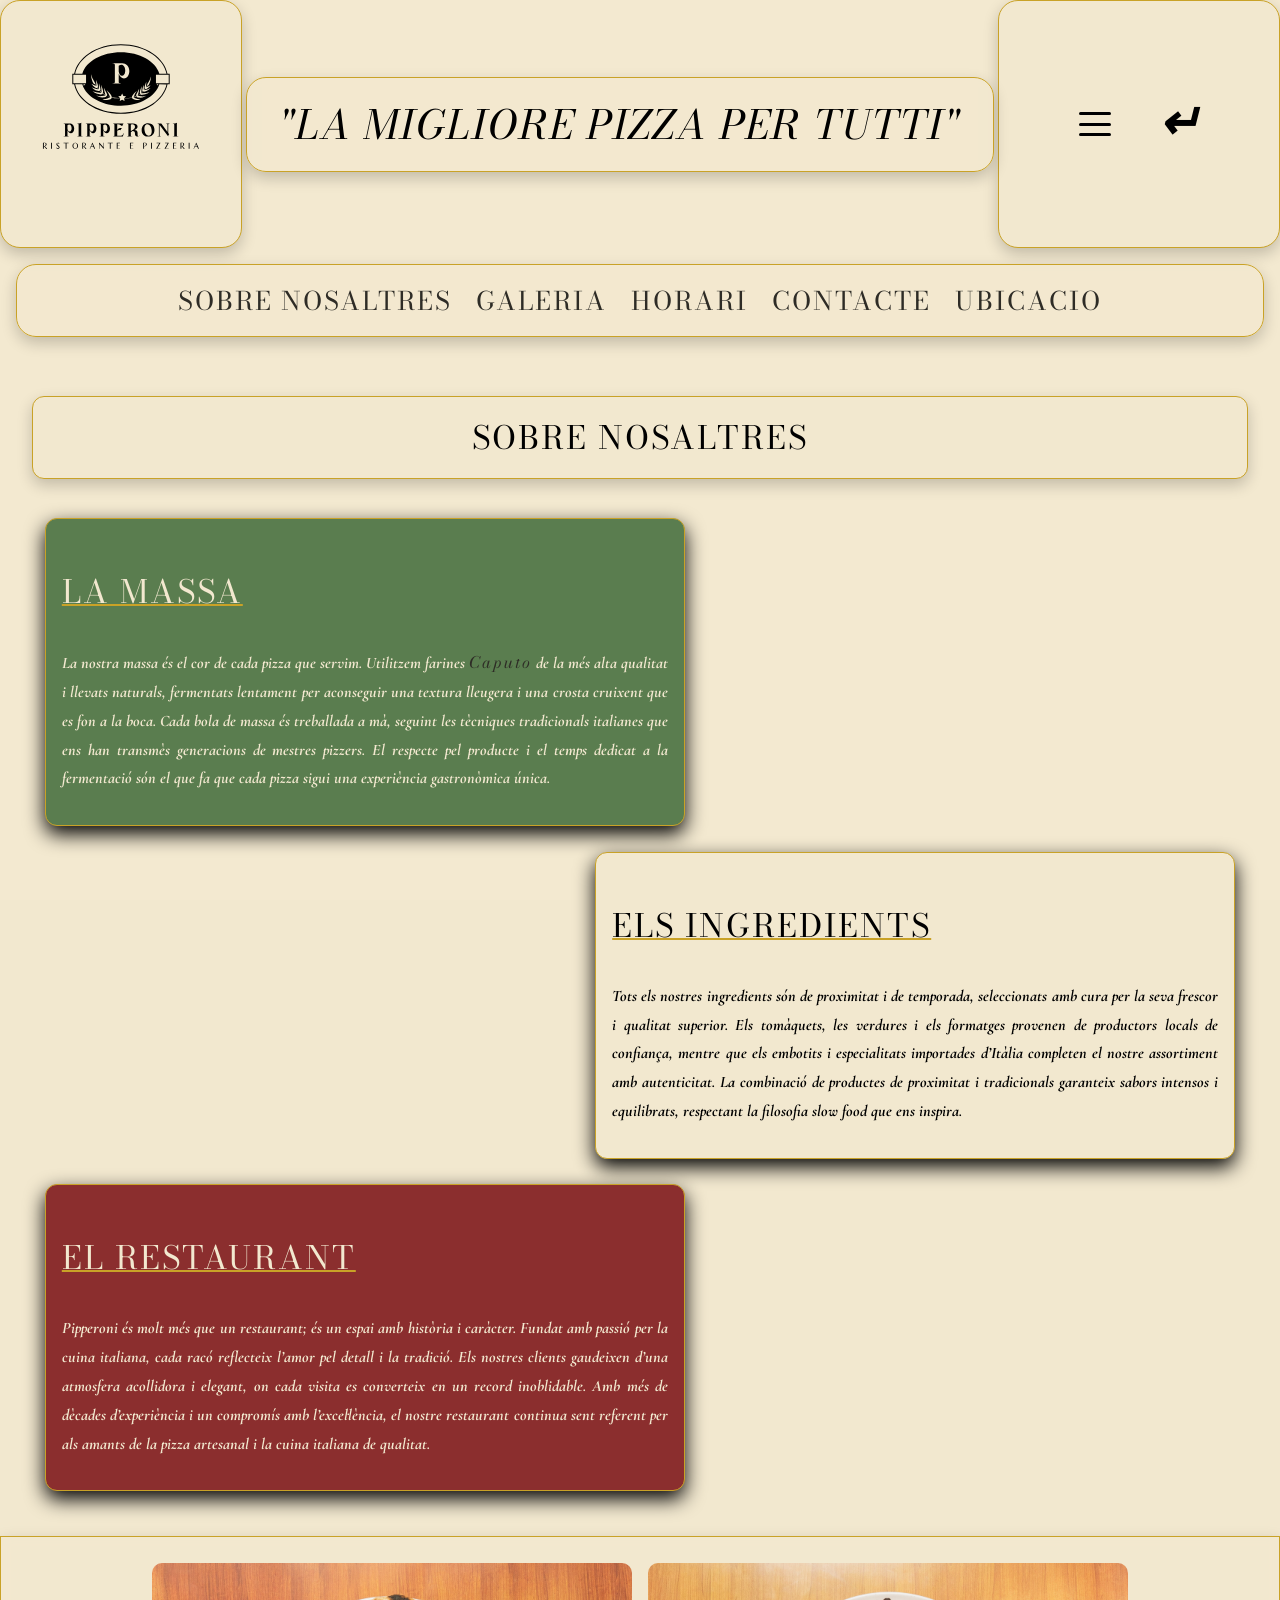
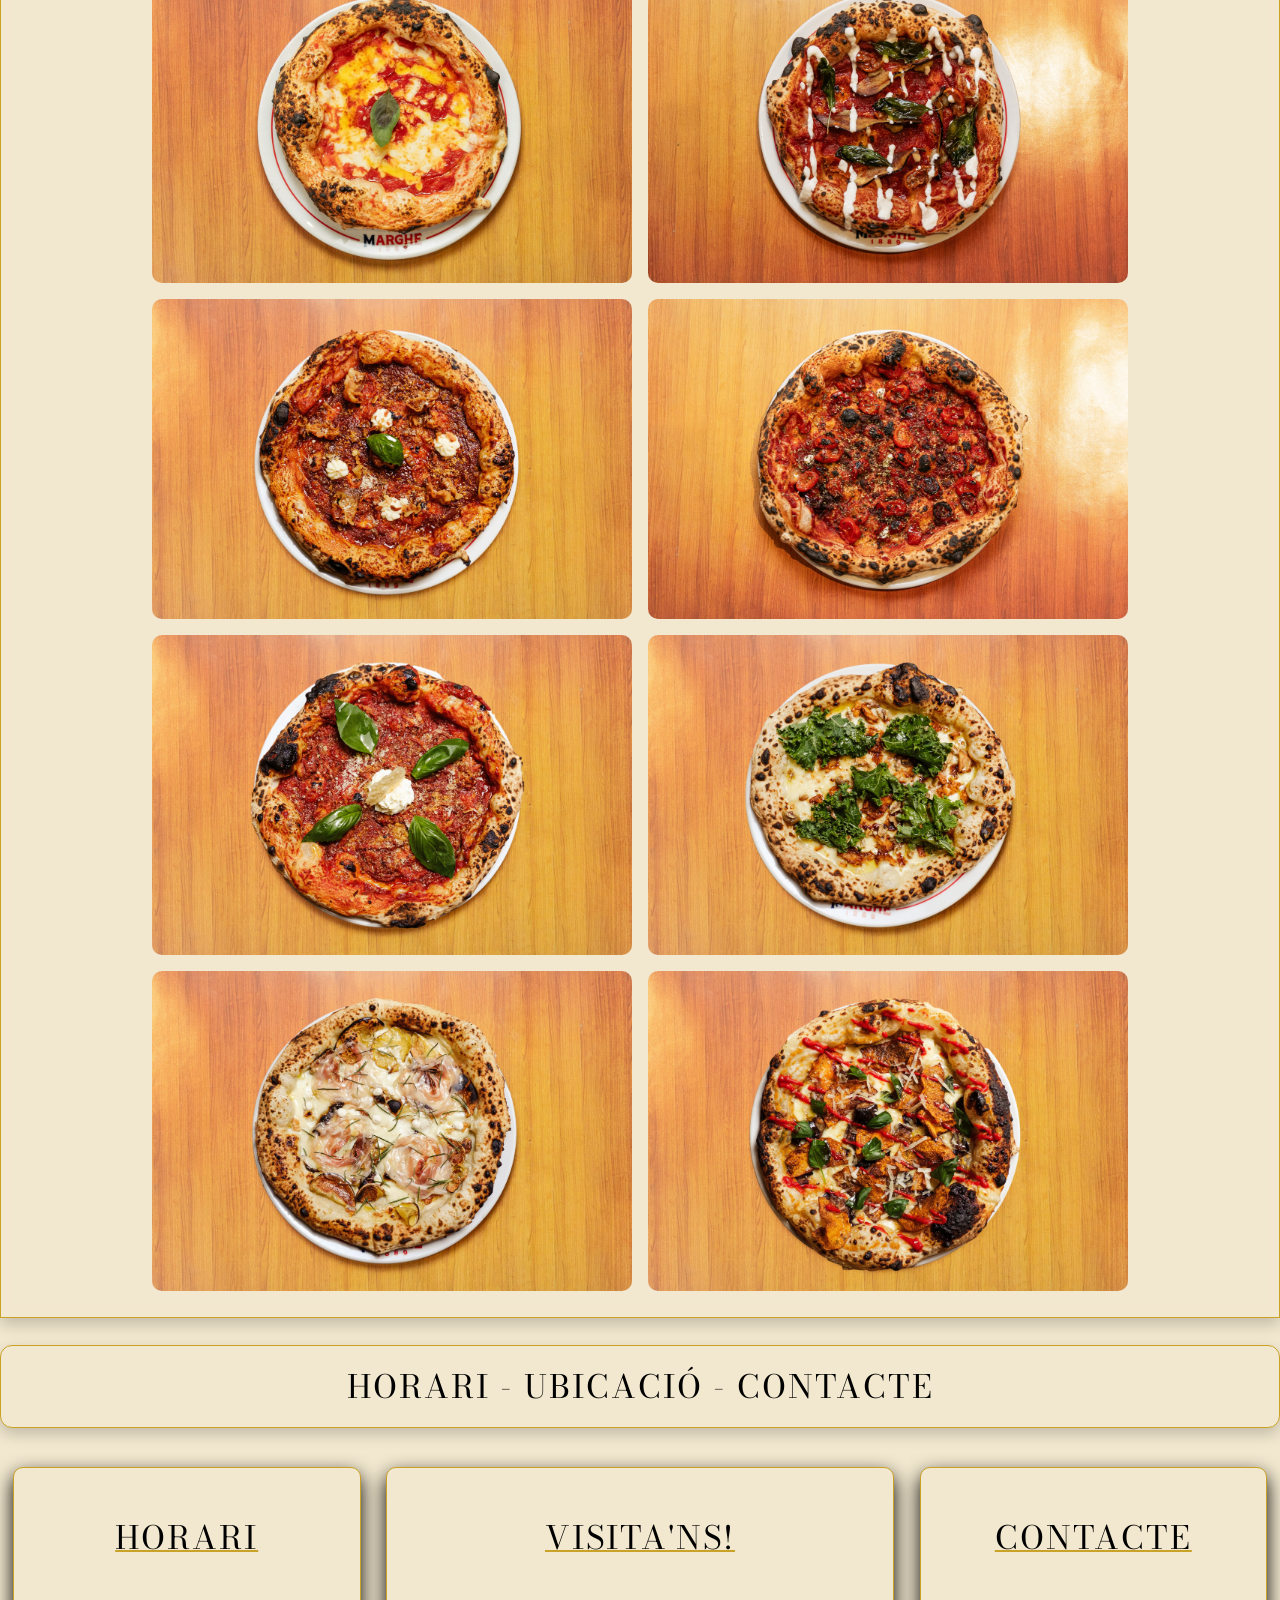
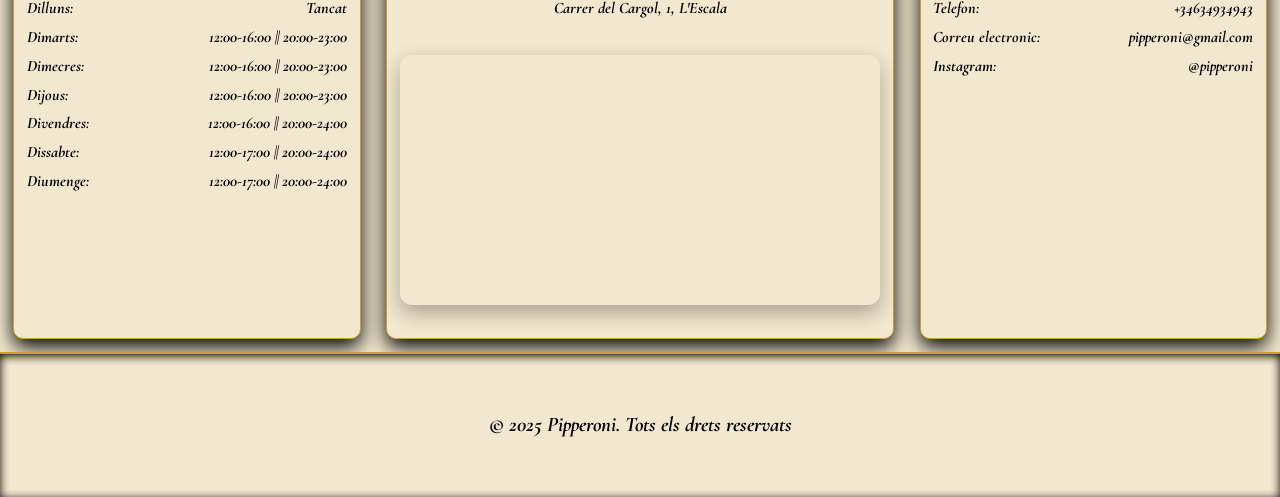
==== Pagines/Inici.html @ 7f3639b8 "Prueba 1" ====
<!DOCTYPE html>
<html lang="ca">
  <head>
    <meta name="viewport" content="width=device-width, initial-scale=1.0" />
    <meta charset="UTF-8" />
    <title>Pipperoni - Ristorante e Pizzeria</title>
    <link rel="stylesheet" href="/Estils/estil.css" />
    <link rel="icon" href="/Recursos/Imatges/Pipperoni_logo.svg" />
    <link rel="preconnect" href="https://fonts.googleapis.com" />
    <link rel="preconnect" href="https://fonts.gstatic.com" crossorigin />
    <link
      href="https://fonts.googleapis.com/css2?family=Bodoni+Moda:ital,opsz,wght@0,6..96,400..900;1,6..96,400..900&family=Cormorant+Garamond:ital,wght@0,300..700;1,300..700&display=swap"
      rel="stylesheet"
    />
  </head>
  <body>
    <div class="navOverlay">
      <div class="navLinks">
        <span class="botoX">&#x2715</span>
        <a href="/Pagines/Inici.html">
          <strong>INICI</strong>
        </a>
        <a href="/Pagines/Carta.html"> LA CARTA </a>
        <a href="/Pagines/Reserves.html"> RESERVAR </a>
      </div>
    </div>
    <div class="video-background">
      <video autoplay loop muted playsinline>
        <source src="/Recursos/Videos/pizzaVideo.webm" />
      </video>
    </div>
    <header class="headerInici">
      <a class="linkLogo" href="/Pagines/Inici.html">
        <img
          class="logo"
          src="/Recursos/Imatges/Pipperoni_logo.svg"
          alt="Logo"
        />
      </a>
      <h1 class="titolInici">"LA MIGLIORE PIZZA PER TUTTI"</h1>
      <nav class="navegador">
        <!--Al final he decidit fer un inline SVG per fer el hamburger menu ja que l'anterior em presentava problemes.-->
        <div class="navHamburger">
          <span></span>
          <span></span>
          <span></span>
        </div>
        <span class="botoTornar">&#x21B5</span>
      </nav>
    </header>
    <main class="mainInici">
      <nav class="index">
        <a href="#sobreNosaltres">SOBRE NOSALTRES</a>
        <a href="#galeria">GALERIA</a>
        <a href="#horari">HORARI</a>
        <a href="#contacte">CONTACTE</a>
        <a href="#ubicacio">UBICACIO</a>
      </nav>
      <article id="sobreNosaltres" class="sobreNosaltres">
        <h2>SOBRE NOSALTRES</h2>
        <section class="laMassa">
          <h3>LA MASSA</h3>
          <p>
            La nostra massa és el cor de cada pizza que servim. Utilitzem
            farines
            <a href="https://www.mulinocaputo.it/es/" target="_blank">Caputo</a>
            de la més alta qualitat i llevats naturals, fermentats lentament per
            aconseguir una textura lleugera i una crosta cruixent que es fon a
            la boca. Cada bola de massa és treballada a mà, seguint les
            tècniques tradicionals italianes que ens han transmès generacions de
            mestres pizzers. El respecte pel producte i el temps dedicat a la
            fermentació són el que fa que cada pizza sigui una experiència
            gastronòmica única.
          </p>
        </section>
        <section class="elsIngredients">
          <h3>ELS INGREDIENTS</h3>
          <p>
            Tots els nostres ingredients són de proximitat i de temporada,
            seleccionats amb cura per la seva frescor i qualitat superior. Els
            tomàquets, les verdures i els formatges provenen de productors
            locals de confiança, mentre que els embotits i especialitats
            importades d’Itàlia completen el nostre assortiment amb
            autenticitat. La combinació de productes de proximitat i
            tradicionals garanteix sabors intensos i equilibrats, respectant la
            filosofia slow food que ens inspira.
          </p>
        </section>
        <section class="elRestaurant">
          <h3>EL RESTAURANT</h3>
          <p>
            Pipperoni és molt més que un restaurant; és un espai amb història i
            caràcter. Fundat amb passió per la cuina italiana, cada racó
            reflecteix l’amor pel detall i la tradició. Els nostres clients
            gaudeixen d’una atmosfera acollidora i elegant, on cada visita es
            converteix en un record inoblidable. Amb més de dècades
            d’experiència i un compromís amb l’excel·lència, el nostre
            restaurant continua sent referent per als amants de la pizza
            artesanal i la cuina italiana de qualitat.
          </p>
        </section>
      </article>
      <div id="galeria" class="galeria">
        <!--Aquestes imatges seran clicables i es veura la imatge "pizzaXbig" centrada a la pantalla-->
        <img src="/Recursos/Imatges/pizza1.avif" alt="margherita" />
        <img src="/Recursos/Imatges/pizza2.avif" alt="cappriciosa" />
        <img src="/Recursos/Imatges/pizza3.avif" alt="prosciuttoEFunghi" />
        <img src="/Recursos/Imatges/pizza4.avif" alt="diavola" />
        <img src="/Recursos/Imatges/pizza5.avif" alt="napoli" />
        <img src="/Recursos/Imatges/pizza6.avif" alt="budfalina" />
        <img src="/Recursos/Imatges/pizza7.avif" alt="iberica" />
        <img src="/Recursos/Imatges/pizza8.avif" alt="vegetariana" />
      </div>
      <article>
        <h2 id="titolArticle2">HORARI - UBICACIÓ - CONTACTE</h2>
        <div class="horariContacteUbicacio">
          <section id="horari" class="horari">
            <h3>HORARI</h3>
            <ul>
              <li>
                <span>Dilluns:</span>
                <span>Tancat</span>
              </li>
              <li>
                <span>Dimarts:</span>
                <span>12:00-16:00 || 20:00-23:00</span>
              </li>
              <li>
                <span>Dimecres:</span>
                <span>12:00-16:00 || 20:00-23:00</span>
              </li>
              <li>
                <span>Dijous:</span>
                <span>12:00-16:00 || 20:00-23:00</span>
              </li>
              <li>
                <span>Divendres:</span>
                <span>12:00-16:00 || 20:00-24:00</span>
              </li>
              <li>
                <span>Dissabte:</span>
                <span>12:00-17:00 || 20:00-24:00</span>
              </li>
              <li>
                <span>Diumenge:</span>
                <span>12:00-17:00 || 20:00-24:00</span>
              </li>
            </ul>
          </section>
          <section class="ubicacio" id="ubicacio">
            <h3>VISITA'NS!</h3>
            <p>Carrer del Cargol, 1, L'Escala</p>
            <iframe
              src="https://www.google.com/maps/embed?pb=!1m18!1m12!1m3!1d311.03847418368076!2d3.133021410033789!3d42.126456961812664!2m3!1f0!2f0!3f0!3m2!1i1024!2i768!4f13.1!3m3!1m2!1s0x12ba5f59009b906b%3A0x8475aa06ccdff171!2sCasa%20del%20Gavi%C3%A0!5e0!3m2!1ses!2ses!4v1762812886755!5m2!1ses!2ses"
            ></iframe>
          </section>
          <section id="contacte" class="contacte">
            <h3>CONTACTE</h3>
            <ul>
              <li>
                <span>Telefon:</span>
                <span>+34634934943</span>
              </li>
              <li>
                <span>Correu electronic:</span>
                <span>pipperoni@gmail.com</span>
              </li>
              <li>
                <span>Instagram:</span>
                <span>@pipperoni</span>
              </li>
            </ul>
          </section>
        </div>
      </article>
    </main>
    <footer class="footerInici">
      <p>© 2025 Pipperoni. Tots els drets reservats</p>
    </footer>
    <div id="lightbox" class="lightbox"></div>
    <script src="/Scripts/script.js"></script>
  </body>
</html>
---- Estils/estil.css ----
/*PAGINA PRINCIPAL*/
@media (max-width: 768px) {
  header {
    flex-direction: column;
    justify-content: center;
    align-items: center;
    gap: 0.3rem;
    text-align: center;
  }
}
body {
  background-color: #f2e8cf;
  margin: 0;
  font-size: 16px;
  overflow-x: hidden;
  display: flex;
  flex-direction: column;
  min-height: 100vh;
}
main {
  flex: 1;
}
h1,
h2,
h3,
a {
  font-family: "Bodoni Moda", serif;
  font-optical-sizing: none;
  font-weight: 400;
  letter-spacing: 2px;
}
h2,
h3 {
  font-size: 2rem;
}
.sobreNosaltres h3,
.horariContacteUbicacio h3,
.titolCarta,
.titolReserves,
#laCartaTitol {
  text-decoration: underline;
  text-decoration-color: #c9a227;
  text-decoration-thickness: 2px;
}
p,
span {
  font-family: "Cormorant Garamond", serif;
  font-optical-sizing: none;
  font-weight: 700;
  font-style: italic;
  line-height: 1.8;
}
a {
  text-decoration: none;
  color: #2e2c26;
}
nav a {
  font-size: 1.6rem;
}
.video-background {
  position: fixed;
  top: 0;
  left: 0;
  width: 100%;
  height: 100%;
  overflow: hidden;
  z-index: -1;
}
.video-background::after {
  content: "";
  position: absolute;
  top: 0;
  left: 0;
  width: 100%;
  height: 100%;
  background: rgba(242, 232, 207, 0.4);
}
.video-background video {
  position: absolute;
  top: 50%;
  left: 50%;
  width: 100%;
  height: 100%;
  object-fit: cover;
  transform: translate(-50%, -50%);
}
header {
  display: flex;
  justify-content: space-between;
  flex-wrap: wrap;
}
.linkLogo {
  background-color: #f2e8cf;
  border-radius: 20px;
  border: 1px solid #c9a227;
  box-shadow: 0 6px 15px rgba(0, 0, 0, 0.2);
  backdrop-filter: blur(6px);
}
header img {
  width: 15rem;
}
.index,
.titolInici {
  gap: 1.5rem;
  background: rgba(242, 232, 207, 0.85);
  border-radius: 20px;
  border: 1px solid #c9a227;
  box-shadow: 0 6px 15px rgba(0, 0, 0, 0.2);
  padding: 1rem 2rem;
  backdrop-filter: blur(6px);
  margin: 0rem;
}
.navegador {
  display: flex;
  justify-content: space-between;
  align-items: center;
  padding: 5rem;
  background-color: #f2e8cf;
  border-radius: 20px;
  border: 1px solid #c9a227;
  box-shadow: 0 6px 15px rgba(0, 0, 0, 0.2);
}
.navegador2{
  display: flex;
  justify-content: space-between;
  align-items: center;
  padding: 5rem;
}
.navHamburger {
  cursor: pointer;
  width: 32px;
  height: 32px;
  display: flex;
  flex-direction: column;
  justify-content: space-around;
}
.navHamburger span {
  display: block;
  height: 3px;
  width: 100%;
  background: black;
  border-radius: 2px;
  transition: all 0.3s ease;
}
.navOverlay {
  position: fixed;
  top: 0;
  left: 0;
  width: 100vw;
  height: 100vh;
  background: rgba(0,0,0,0.9); 
  display: none;
  justify-content: center;
  align-items: center;
  z-index: 100;
  transition: opacity 0.3s ease;
  backdrop-filter: blur(6px);
}
.navOverlay.actiu {
  display: flex;
  opacity: 1;
}
.navOverlay .navLinks {
  display: flex;
  flex-direction: column;
  text-align: center;
  border: 2px, solid, white;
  border-radius: 5px;
  margin-top: 15rem;
}
.navOverlay .navLinks a {
  font-size: 2rem;
  color: white;
  text-decoration: none;
  transition: color 0.2s;
  padding: 2rem;
}
.navOverlay .navLinks a:hover {
  color: #c9a227;
  transition: all 0.3s ease;
}
.botoX {
  color: white;
  font-size: 2rem;
  cursor: pointer;
}
.botoX:hover{
  color:#c9a227;
}
.botoTornar {
  font-size: 3rem;
  padding-left: 3rem;
  cursor: pointer;
  transition: all 0.3s ease;
}
.botoTornar:hover{
  color:#c9a227;
  transition: all 0.3s ease;
}
.titolInici {
  align-self: center;
  font-style: italic;
  font-size: 2.5rem;
}
.index {
  display: flex;
  justify-content: center;
  flex-wrap: wrap;
  margin: 1rem;
}

nav a:hover,
.sobreNosaltres a:hover {
  color: #8b2e2e;
  text-decoration: underline;
  text-decoration-color: #c9a227;
  text-decoration-thickness: 2px;
}
article h2 {
  display: flex;
  justify-content: center;
}
.mainInici h2 {
  background-color: #f2e8cf;
  border-radius: 12px;
  border: 1px solid #c9a227;
  box-shadow: 0 6px 15px rgba(0, 0, 0, 0.2);
  padding: 1rem 2rem;
  backdrop-filter: blur(6px);
}
.sobreNosaltres {
  margin: 2rem;
  display: flex;
  flex-direction: column;
  flex-wrap: wrap;
  max-width: 100%;
  box-sizing: border-box;
}
.sobreNosaltres p {
  text-align: justify;
}
.sobreNosaltres section {
  width: 100%;
  max-width: 40rem;
  padding: 1rem;
  margin: 1vw;
  box-sizing: border-box;
  border-radius: 12px;
  box-shadow: 0 8px 20px rgba(0, 0, 0, 1);
  border: 1px solid #c9a227;
}
.laMassa p,
.elRestaurant p,
.laMassa h3,
.elRestaurant h3 {
  color: #f2e8cf;
}
.laMassa {
  background-color: #5a7d4f;
}
.elsIngredients {
  background-color: #f2e8cf;
  align-self: flex-end;
}
.elRestaurant {
  background-color: #8b2e2e;
}
.galeria {
  display: flex;
  flex-wrap: wrap;
  justify-content: center;
  background-color: #f2e8cf;
  background: rgba(242, 232, 207, 0.85);
  backdrop-filter: blur(6px);
  border: 1px solid #c9a227;
  box-shadow: 0 6px 15px rgba(0, 0, 0, 0.2);
  padding-top: 2vh;
  padding-bottom: 2vh;
}
.galeria img {
  width: 30rem;
  border-radius: 10px;
  margin: 0.5rem;
}
.lightbox{
  position: fixed;
  top:0;
  left:0;
  width:100%;
  height:100%;
  background: rgba(0,0,0,0.7);
  display:none;
  justify-content:center;
  align-items:center;
  z-index:1000;
}
.lightbox img{
  max-width:90%;
  max-height:90%;
  border-radius:10px;
}
.fletxa{
  position:absolute;
  top:50%;
  font-size:6rem;
  color:#f2e8cf;
  cursor:pointer;
  user-select: none;
}
.esquerra{
  left:40px;
}
.dreta{
  right:40px;
}
.horariContacteUbicacio {
  width: 100%;
  max-width: 100%;
  box-sizing: border-box;
  display: flex;
  justify-content: space-evenly;
  flex-wrap: wrap;
}
#titolArticle2 {
  text-align: center;
}
.horari,
.contacte,
.ubicacio {
  width: 20rem;
  padding: 1vw;
  margin: 1vw;
  list-style: none;
  border: 1px solid #c9a227;
  border-radius: 10px;
  box-shadow: 0 8px 20px rgba(0, 0, 0, 1);
  background-color: #f2e8cf;
}
.ubicacio {
  width: 30rem;
}
.horari ul,
.contacte ul {
  display: flex;
  flex-direction: column;
  padding: 0%;
}
.horariContacteUbicacio h3,
.horariContacteUbicacio p {
  display: flex;
  justify-content: center;
}
.horari li,
.contacte li {
  display: flex;
  justify-content: space-between;
}
.footerInici {
  background-color: #f2e8cf;
  display: flex;
  justify-content: center;
  padding: 2rem;
  box-shadow: inset 0 2px 10px rgba(0, 0, 0, 1);
  border-top: 2px solid #c9a227;
  z-index: 1;
  font-size: 1.3rem;
}
iframe {
  width: 100%;
  height: 250px;
  border: none;
  margin: 1rem 0;
  border-radius: 12px;
  box-shadow: 0 8px 20px rgba(0, 0, 0, 0.3);
}

/*CARTA i RESERVES, Estil minimalista*/
.headerCarta,
.headerReserva {
  background-color: #fffdf6;
  border: 1px solid #c9a227;
  z-index: 150;
  position: relative;
}
.titolInici,
.titolCarta,
.titolReserves {
  align-self: center;

}
.separadorSeccions {
  height: 2px;
  background-color: #c9a227;
  border: none;
  width: 95vw;
}
.mainCarta {
  display: flex;
  flex-direction: column;
  align-items: center;
  margin-bottom: 5%;
}
.indexCarta {
  margin: 2vw;
}
.indexCarta a {
  display: flex;
  flex-direction: column;
  align-items: center;
  margin-bottom: 1rem;
  margin-top: 1rem;
}
#laCartaTitol {
  font-size: 2rem;
}
.laCarta h3 {
  display: flex;
  justify-content: center;
}
.laCarta ul {
  display: flex;
  justify-content: center;
  flex-wrap: wrap;
  list-style: none;
  padding: 0;
  gap: 1rem;
}
.laCarta li {
  display: flex;
  flex-direction: column;
  flex-wrap: wrap;
  width: 20rem;
  cursor: pointer;
}
.laCarta li,
.indexCarta {
  background-color: #f2e8cf;
  border: 1px solid #c9a227;
  border-radius: 15px;
  padding: 1.5rem;
  width: 20rem;
  box-shadow: 0 4px 10px rgba(0, 0, 0, 0.1);
}
.preuAfegit{
  background-color: #5a7d4f !important;
}
.selected{
  color: #c9a227;
}
.nomIPreu {
  display: flex;
  justify-content: space-between;
  border-bottom: 1px solid #c9a227;
  margin-bottom: 0.5rem;
}
.nomPlat {
  font-family: "Bodoni Moda", serif;
  font-size: 1.3rem;
  font-weight: 600;
}
.preuPlat {
  font-size: 1.3rem;
  color: #8b2e2e;
}
#piechart{
  display: none;
  border: 3px solid #c9a227;
  border-radius: 20px;
}
/* RESERVAR */

.botons {
  display: flex;
  flex-direction: column;
  align-items: center;
}
.titolBoto {
  font-family: "Bodoni Moda", serif;
  font-size: 2rem;
  letter-spacing: 2px;
  text-align: center;
  font-weight: 400;
  z-index: 2;
}
.botons a {
  display: flex;
  justify-content: center;
  width: 60%;
  padding: 1.5rem;
  margin: 1vw;
  margin-top: 10vh;
  border: 1px solid #c9a227;
  border-radius: 10px;
  box-shadow: 0 8px 20px rgba(0, 0, 0, 1);
  background-color: #f2e8cf;
  position: relative;
  z-index: 1;
  overflow: hidden;
  transition: transform 0.3s ease;
}
.botoReservar::after,
.botoReservarGrups::after {
  content: "";
  background: #8b2e2e;
  position: absolute;
  z-index: 1;
  left: -20%;
  right: -20%;
  top: 0;
  bottom: 0;
  transform: skewX(45deg) scale(0, 1);
  transition: all 0.3s ease;
}
.botoReservarGrups::after {
  background: #5a7d4f;
}
.botons a:hover::after {
  transform: skewX(45deg) scale(1, 1);
}

/* PAGINES FORMULARIS */
.mainReserves {
  display: flex;
  flex-direction: column;
  align-items: center;
  padding: 4vh;
  background-color: #f2e8cf;
}
.formulariGrups {
  width: 90%;
  max-width: 500px;
  display: flex;
  flex-direction: column;
  gap: 1.5rem;
  padding: 2rem 3rem;
  background-color: #fffdf6;
  border: 1px solid #c9a227;
  border-radius: 15px;
  box-shadow: 0 6px 18px rgba(0, 0, 0, 0.2);
  font-family: "Cormorant Garamond", serif;
  z-index: 0;
}
.formulariGrups h2 {
  text-align: center;
  margin-bottom: 0.5rem;
  letter-spacing: 2px;
}
.error {
  color: red;
  font-size: 0.9em;
  margin-top: 3px;
}
.camp {
  display: flex;
  flex-direction: column;
  gap: 0.5rem;
}
.camp label {
  font-weight: 700;
  font-size: 1.1rem;
  color: #2e2c26;
}
.camp input,
.camp select {
  padding: 0.8rem;
  border-radius: 8px;
  border: 1px solid #c9a227;
  background-color: #fdfbf5;
  font-size: 1rem;
  font-family: "Cormorant Garamond", serif;
}
.camp input:focus,
.camp select:focus {
  outline: none;
  border-color: #8b2e2e;
  box-shadow: 0 0 5px rgba(139, 46, 46, 0.3);
}
.botoEnviar {
  background-color: #8b2e2e;
  color: #f2e8cf;
  border: none;
  padding: 0.9rem 1.5rem;
  border-radius: 10px;
  font-family: "Bodoni Moda", serif;
  font-size: 1.1rem;
  cursor: pointer;
  transition: all 0.3s ease;
  align-self: center;
  width: 60%;
}
.botoEnviar:hover {
  background-color: #5a7d4f;
  transform: scale(1.05);
}
.fondoReserva,
.fondoCarta {
  position: fixed;
  top: 0;
  left: 0;
  width: 100%;
  height: 100%;
  overflow: hidden;
  z-index: 0;
}
.fondoCarta {
  z-index: -1;
}
.fondoReserva img,
.fondoCarta img {
  position: absolute;
  width: 100%;
  height: 100%;
  object-fit: cover;
}
.fondoReserva::after,
.fondoCarta::after {
  content: "";
  position: absolute;
  top: 0;
  left: 0;
  width: 100%;
  height: 100%;
  background: rgba(242, 232, 207, 0.4);
  backdrop-filter: blur(6px);
}
.planolRestaurant,
#escullTaula {
  z-index: 2;
  border: 2px solid #c9a227;
  border-radius: 15px;
  box-shadow: 0 8px 20px rgba(0, 0, 0, 0.3);
  background-color: #fffdf6;
}
#escullTaula {
  padding: 1rem;
  text-align: center;
}
.planolRestaurant {
  width: 100%;
  max-width: 600px;
  margin: 2rem auto;
}
.planolRestaurant object {
  width: 100%;
  height: auto;
  max-width: 1000px;
}
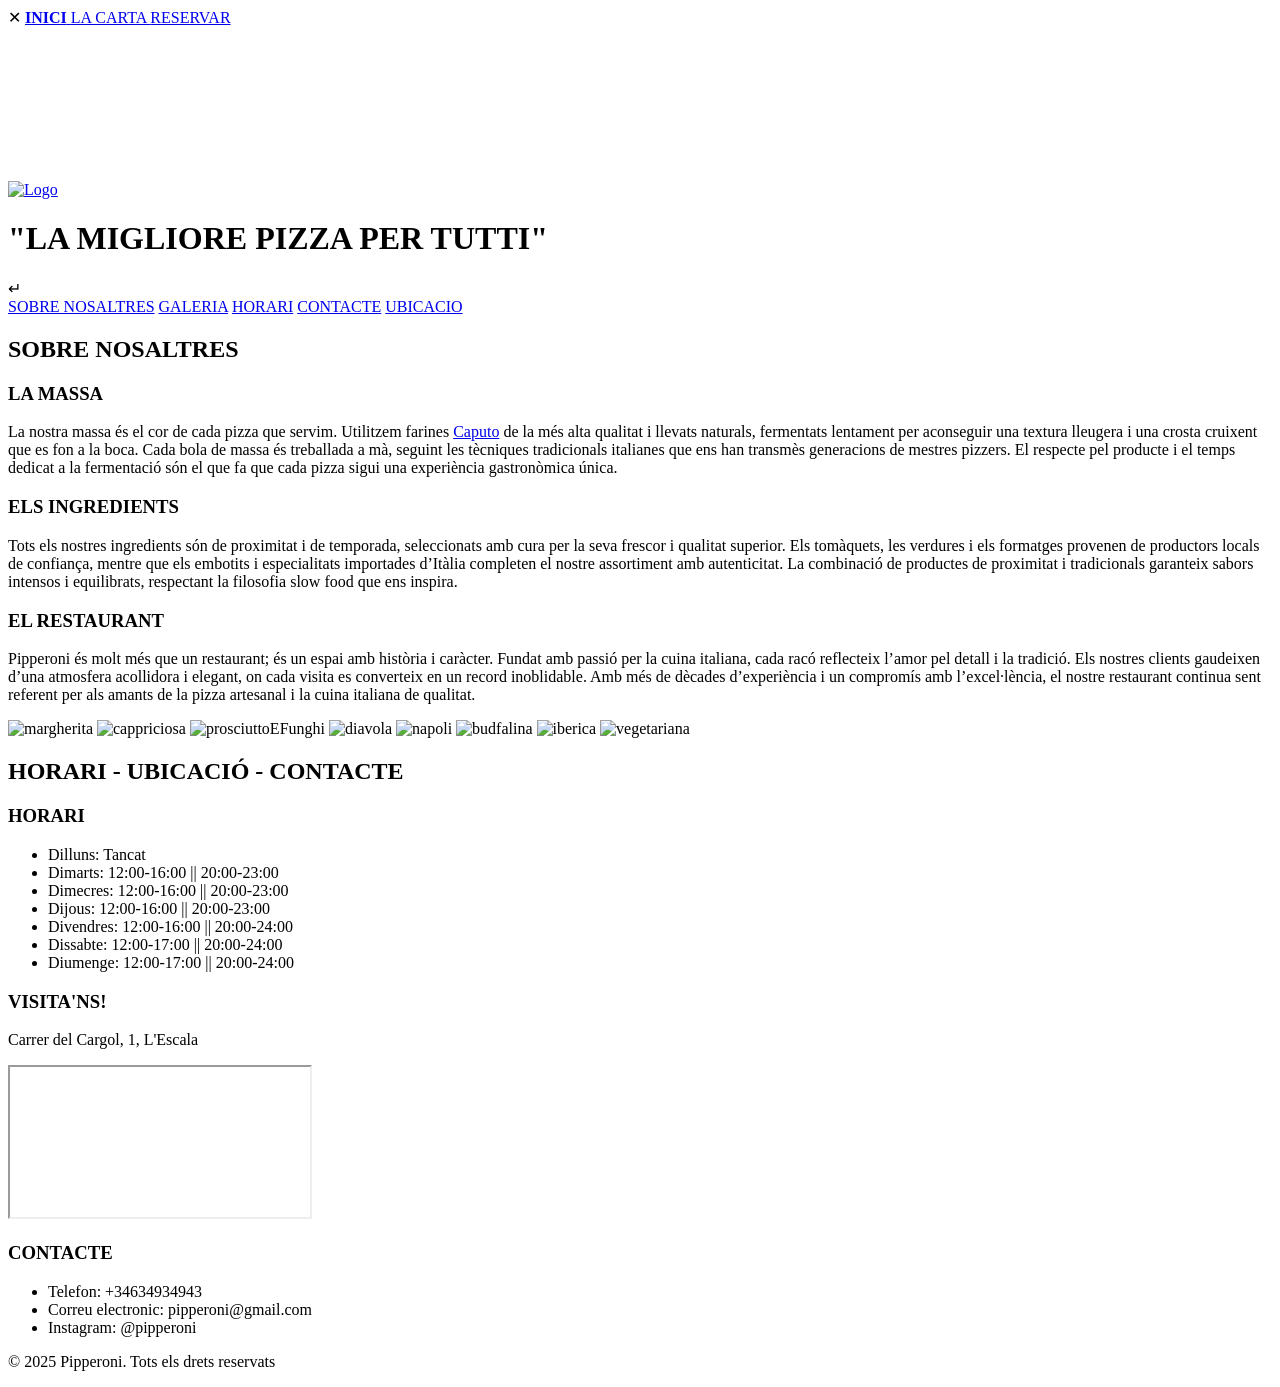
==== commit 820c87c2: "Prueba 2" ====
--- a/Pagines/Inici.html
+++ b/Pagines/Inici.html
@@ -4,8 +4,8 @@
     <meta name="viewport" content="width=device-width, initial-scale=1.0" />
     <meta charset="UTF-8" />
     <title>Pipperoni - Ristorante e Pizzeria</title>
-    <link rel="stylesheet" href="/Estils/estil.css" />
-    <link rel="icon" href="/Recursos/Imatges/Pipperoni_logo.svg" />
+    <link rel="stylesheet" href="/Pipperoni/Estils/estil.css" />
+    <link rel="icon" href="/Pipperoni/Recursos/Imatges/Pipperoni_logo.svg" />
     <link rel="preconnect" href="https://fonts.googleapis.com" />
     <link rel="preconnect" href="https://fonts.gstatic.com" crossorigin />
     <link
@@ -17,23 +17,23 @@
     <div class="navOverlay">
       <div class="navLinks">
         <span class="botoX">&#x2715</span>
-        <a href="/Pagines/Inici.html">
+        <a href="/Pipperoni/Pagines/Inici.html">
           <strong>INICI</strong>
         </a>
-        <a href="/Pagines/Carta.html"> LA CARTA </a>
-        <a href="/Pagines/Reserves.html"> RESERVAR </a>
+        <a href="/Pipperoni/Pagines/Carta.html"> LA CARTA </a>
+        <a href="/Pipperoni/Pagines/Reserves.html"> RESERVAR </a>
       </div>
     </div>
     <div class="video-background">
       <video autoplay loop muted playsinline>
-        <source src="/Recursos/Videos/pizzaVideo.webm" />
+        <source src="/Pipperoni/Recursos/Videos/pizzaVideo.webm" />
       </video>
     </div>
     <header class="headerInici">
-      <a class="linkLogo" href="/Pagines/Inici.html">
+      <a class="linkLogo" href="/Pipperoni/Pagines/Inici.html">
         <img
           class="logo"
-          src="/Recursos/Imatges/Pipperoni_logo.svg"
+          src="/Pipperoni/Recursos/Imatges/Pipperoni_logo.svg"
           alt="Logo"
         />
       </a>
@@ -102,14 +102,14 @@
       </article>
       <div id="galeria" class="galeria">
         <!--Aquestes imatges seran clicables i es veura la imatge "pizzaXbig" centrada a la pantalla-->
-        <img src="/Recursos/Imatges/pizza1.avif" alt="margherita" />
-        <img src="/Recursos/Imatges/pizza2.avif" alt="cappriciosa" />
-        <img src="/Recursos/Imatges/pizza3.avif" alt="prosciuttoEFunghi" />
-        <img src="/Recursos/Imatges/pizza4.avif" alt="diavola" />
-        <img src="/Recursos/Imatges/pizza5.avif" alt="napoli" />
-        <img src="/Recursos/Imatges/pizza6.avif" alt="budfalina" />
-        <img src="/Recursos/Imatges/pizza7.avif" alt="iberica" />
-        <img src="/Recursos/Imatges/pizza8.avif" alt="vegetariana" />
+        <img src="/Pipperoni/Recursos/Imatges/pizza1.avif" alt="margherita" />
+        <img src="/Pipperoni/Recursos/Imatges/pizza2.avif" alt="cappriciosa" />
+        <img src="/Pipperoni/Recursos/Imatges/pizza3.avif" alt="prosciuttoEFunghi" />
+        <img src="/Pipperoni/Recursos/Imatges/pizza4.avif" alt="diavola" />
+        <img src="/Pipperoni/Recursos/Imatges/pizza5.avif" alt="napoli" />
+        <img src="/Pipperoni/Recursos/Imatges/pizza6.avif" alt="budfalina" />
+        <img src="/Pipperoni/Recursos/Imatges/pizza7.avif" alt="iberica" />
+        <img src="/Pipperoni/Recursos/Imatges/pizza8.avif" alt="vegetariana" />
       </div>
       <article>
         <h2 id="titolArticle2">HORARI - UBICACIÓ - CONTACTE</h2>
@@ -178,7 +178,7 @@
       <p>© 2025 Pipperoni. Tots els drets reservats</p>
     </footer>
     <div id="lightbox" class="lightbox"></div>
-    <script src="/Scripts/script.js"></script>
+    <script src="/Pipperoni/Scripts/script.js"></script>
   </body>
 </html>
 
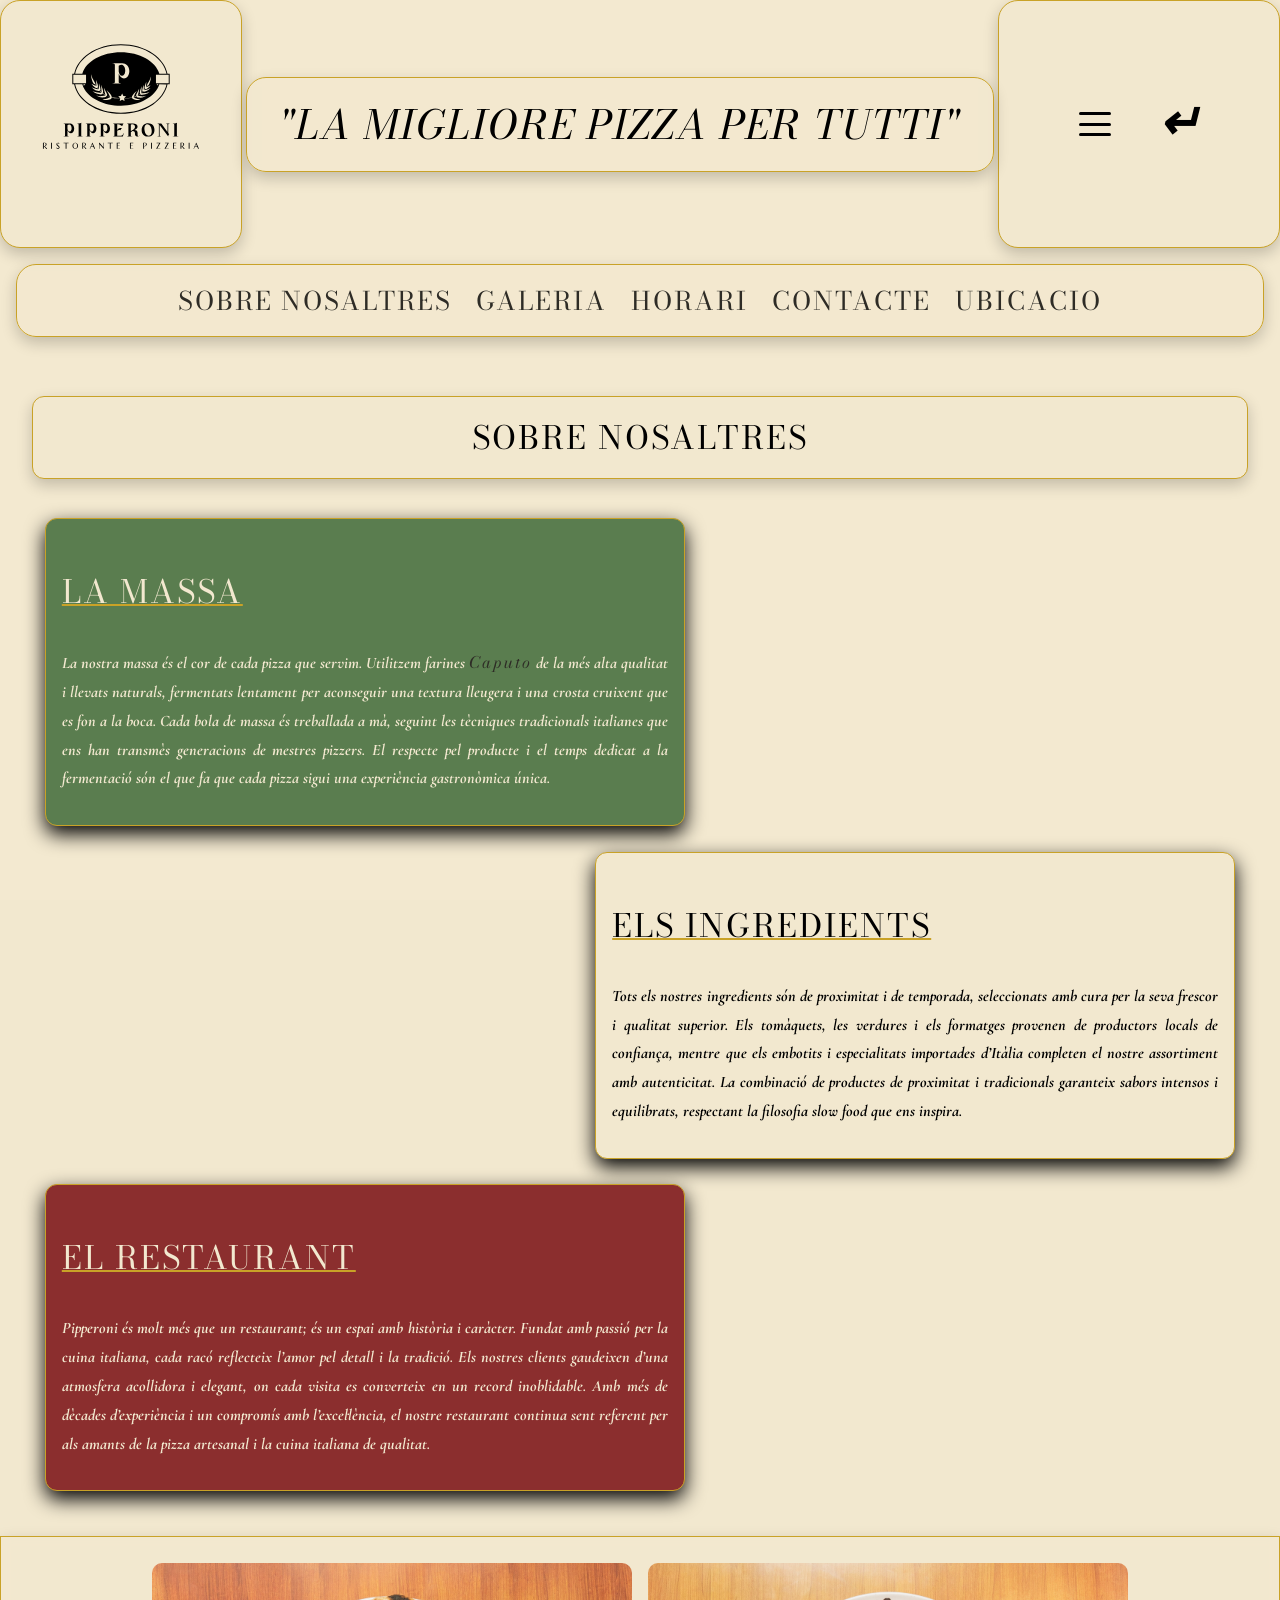
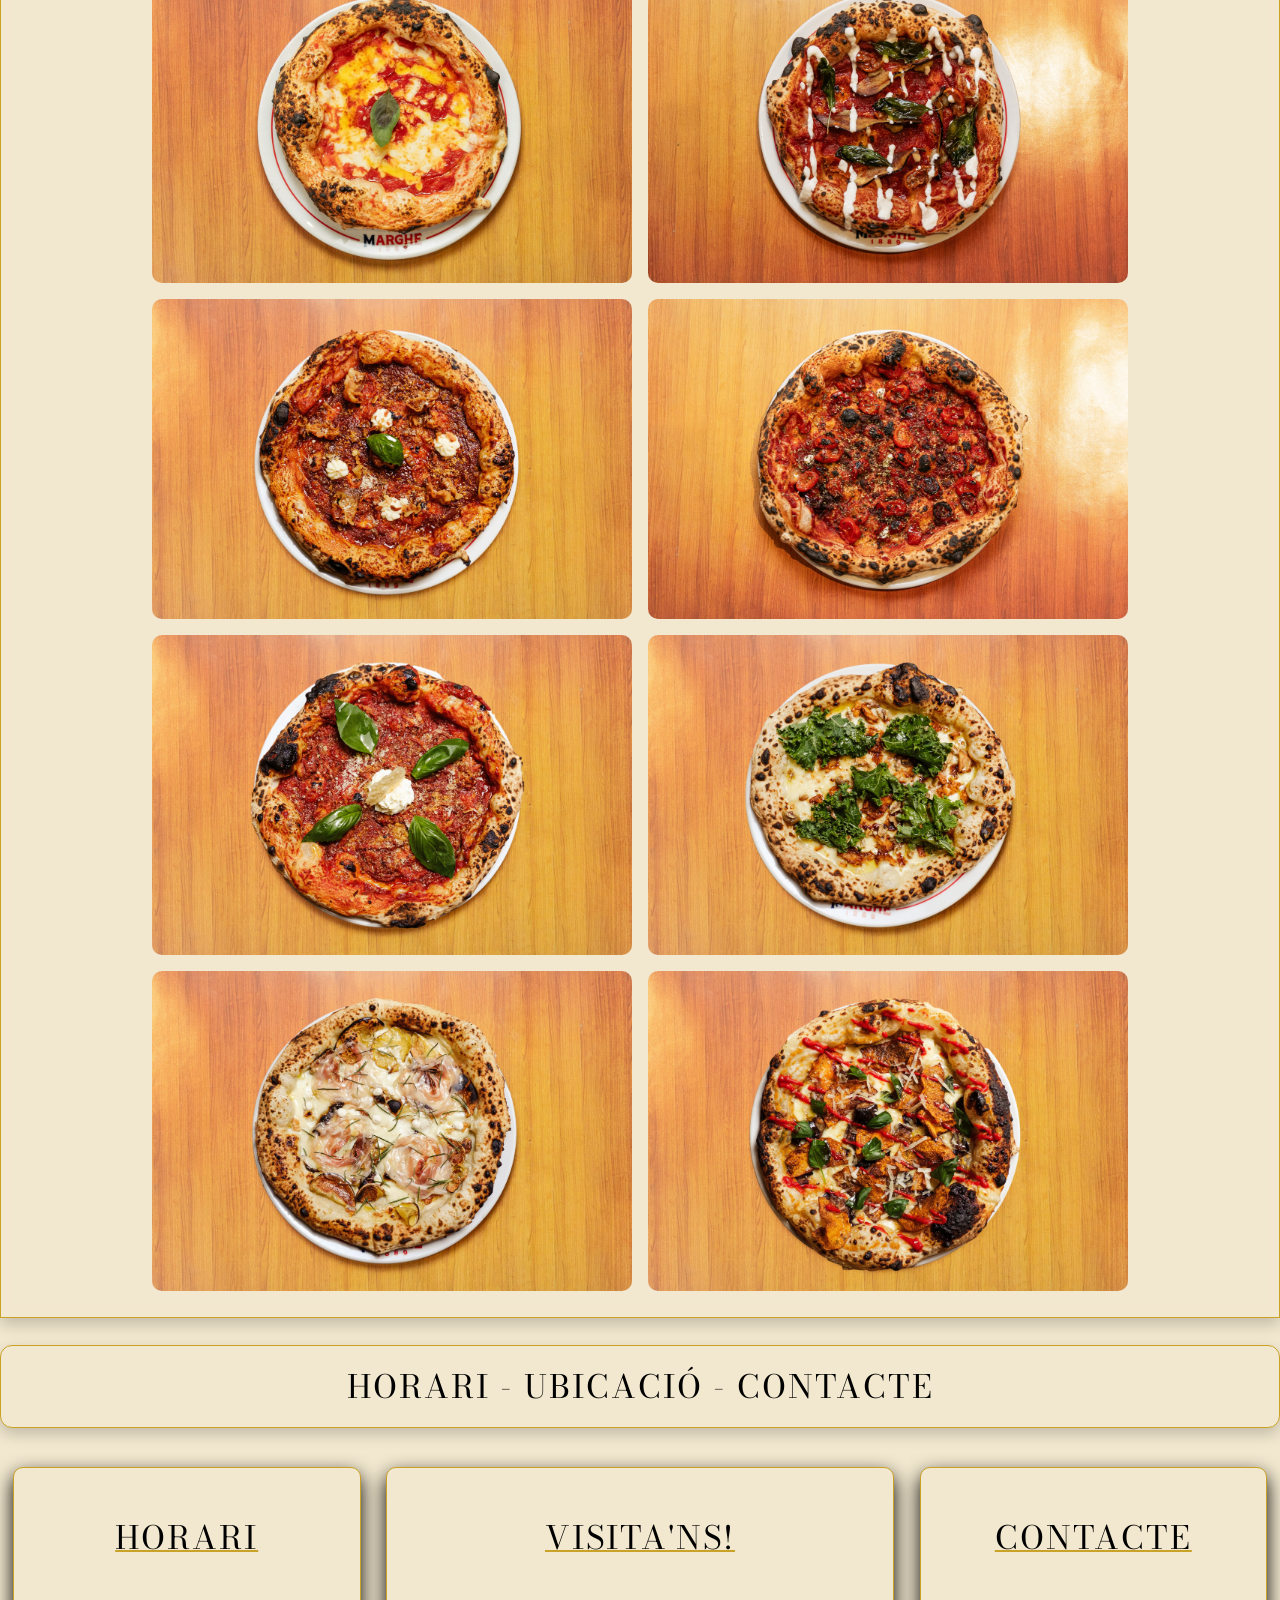
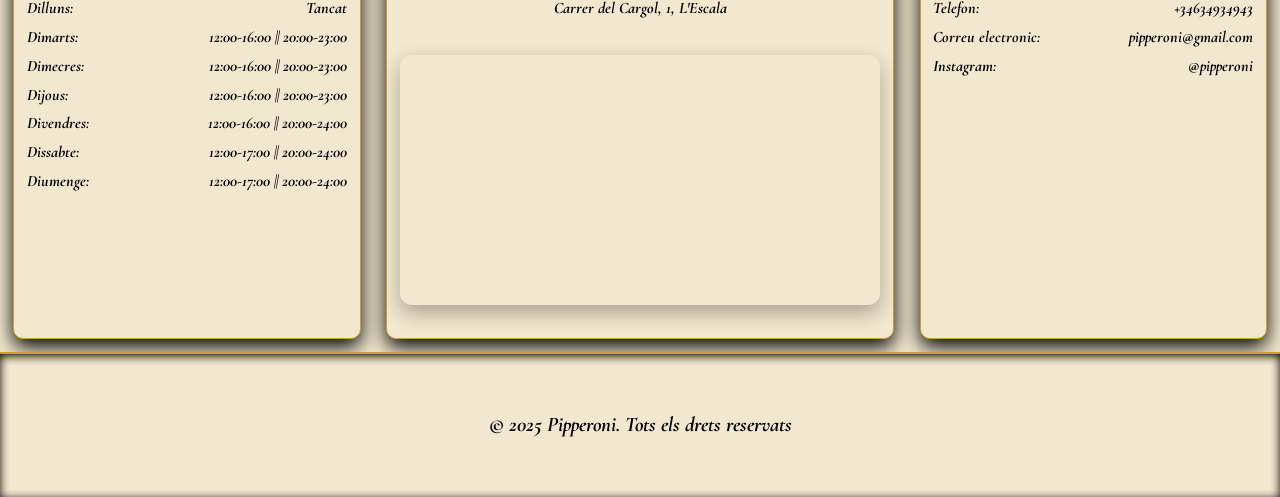
==== commit c24abf9c: "Pagina web" ====
--- a/Pagines/Inici.html
+++ b/Pagines/Inici.html
@@ -4,8 +4,8 @@
     <meta name="viewport" content="width=device-width, initial-scale=1.0" />
     <meta charset="UTF-8" />
     <title>Pipperoni - Ristorante e Pizzeria</title>
-    <link rel="stylesheet" href="/Pipperoni/Estils/estil.css" />
-    <link rel="icon" href="/Pipperoni/Recursos/Imatges/Pipperoni_logo.svg" />
+    <link rel="stylesheet" href="/Estils/estil.css" />
+    <link rel="icon" href="/Recursos/Imatges/Pipperoni_logo.svg" />
     <link rel="preconnect" href="https://fonts.googleapis.com" />
     <link rel="preconnect" href="https://fonts.gstatic.com" crossorigin />
     <link
@@ -17,23 +17,23 @@
     <div class="navOverlay">
       <div class="navLinks">
         <span class="botoX">&#x2715</span>
-        <a href="/Pipperoni/Pagines/Inici.html">
+        <a href="/Pagines/Inici.html">
           <strong>INICI</strong>
         </a>
-        <a href="/Pipperoni/Pagines/Carta.html"> LA CARTA </a>
-        <a href="/Pipperoni/Pagines/Reserves.html"> RESERVAR </a>
+        <a href="/Pagines/Carta.html"> LA CARTA </a>
+        <a href="/Pagines/Reserves.html"> RESERVAR </a>
       </div>
     </div>
     <div class="video-background">
       <video autoplay loop muted playsinline>
-        <source src="/Pipperoni/Recursos/Videos/pizzaVideo.webm" />
+        <source src="/Recursos/Videos/pizzaVideo.webm" />
       </video>
     </div>
     <header class="headerInici">
-      <a class="linkLogo" href="/Pipperoni/Pagines/Inici.html">
+      <a class="linkLogo" href="/Pagines/Inici.html">
         <img
           class="logo"
-          src="/Pipperoni/Recursos/Imatges/Pipperoni_logo.svg"
+          src="/Recursos/Imatges/Pipperoni_logo.svg"
           alt="Logo"
         />
       </a>
@@ -102,14 +102,14 @@
       </article>
       <div id="galeria" class="galeria">
         <!--Aquestes imatges seran clicables i es veura la imatge "pizzaXbig" centrada a la pantalla-->
-        <img src="/Pipperoni/Recursos/Imatges/pizza1.avif" alt="margherita" />
-        <img src="/Pipperoni/Recursos/Imatges/pizza2.avif" alt="cappriciosa" />
-        <img src="/Pipperoni/Recursos/Imatges/pizza3.avif" alt="prosciuttoEFunghi" />
-        <img src="/Pipperoni/Recursos/Imatges/pizza4.avif" alt="diavola" />
-        <img src="/Pipperoni/Recursos/Imatges/pizza5.avif" alt="napoli" />
-        <img src="/Pipperoni/Recursos/Imatges/pizza6.avif" alt="budfalina" />
-        <img src="/Pipperoni/Recursos/Imatges/pizza7.avif" alt="iberica" />
-        <img src="/Pipperoni/Recursos/Imatges/pizza8.avif" alt="vegetariana" />
+        <img src="/Recursos/Imatges/pizza1.avif" alt="margherita" />
+        <img src="/Recursos/Imatges/pizza2.avif" alt="cappriciosa" />
+        <img src="/Recursos/Imatges/pizza3.avif" alt="prosciuttoEFunghi" />
+        <img src="/Recursos/Imatges/pizza4.avif" alt="diavola" />
+        <img src="/Recursos/Imatges/pizza5.avif" alt="napoli" />
+        <img src="/Recursos/Imatges/pizza6.avif" alt="budfalina" />
+        <img src="/Recursos/Imatges/pizza7.avif" alt="iberica" />
+        <img src="/Recursos/Imatges/pizza8.avif" alt="vegetariana" />
       </div>
       <article>
         <h2 id="titolArticle2">HORARI - UBICACIÓ - CONTACTE</h2>
@@ -178,7 +178,7 @@
       <p>© 2025 Pipperoni. Tots els drets reservats</p>
     </footer>
     <div id="lightbox" class="lightbox"></div>
-    <script src="/Pipperoni/Scripts/script.js"></script>
+    <script src="/Scripts/script.js"></script>
   </body>
 </html>
 
--- a/Estils/estil.css
+++ b/Estils/estil.css
@@ -0,0 +1,656 @@
+/*PAGINA PRINCIPAL*/
+@media (max-width: 768px) {
+  header {
+    flex-direction: column;
+    justify-content: center;
+    align-items: center;
+    gap: 0.3rem;
+    text-align: center;
+  }
+}
+body {
+  background-color: #f2e8cf;
+  margin: 0;
+  font-size: 16px;
+  overflow-x: hidden;
+  display: flex;
+  flex-direction: column;
+  min-height: 100vh;
+}
+main {
+  flex: 1;
+}
+h1,
+h2,
+h3,
+a {
+  font-family: "Bodoni Moda", serif;
+  font-optical-sizing: none;
+  font-weight: 400;
+  letter-spacing: 2px;
+}
+h2,
+h3 {
+  font-size: 2rem;
+}
+.sobreNosaltres h3,
+.horariContacteUbicacio h3,
+.titolCarta,
+.titolReserves,
+#laCartaTitol {
+  text-decoration: underline;
+  text-decoration-color: #c9a227;
+  text-decoration-thickness: 2px;
+}
+p,
+span {
+  font-family: "Cormorant Garamond", serif;
+  font-optical-sizing: none;
+  font-weight: 700;
+  font-style: italic;
+  line-height: 1.8;
+}
+a {
+  text-decoration: none;
+  color: #2e2c26;
+}
+nav a {
+  font-size: 1.6rem;
+}
+.video-background {
+  position: fixed;
+  top: 0;
+  left: 0;
+  width: 100%;
+  height: 100%;
+  overflow: hidden;
+  z-index: -1;
+}
+.video-background::after {
+  content: "";
+  position: absolute;
+  top: 0;
+  left: 0;
+  width: 100%;
+  height: 100%;
+  background: rgba(242, 232, 207, 0.4);
+}
+.video-background video {
+  position: absolute;
+  top: 50%;
+  left: 50%;
+  width: 100%;
+  height: 100%;
+  object-fit: cover;
+  transform: translate(-50%, -50%);
+}
+header {
+  display: flex;
+  justify-content: space-between;
+  flex-wrap: wrap;
+}
+.linkLogo {
+  background-color: #f2e8cf;
+  border-radius: 20px;
+  border: 1px solid #c9a227;
+  box-shadow: 0 6px 15px rgba(0, 0, 0, 0.2);
+  backdrop-filter: blur(6px);
+}
+header img {
+  width: 15rem;
+}
+.index,
+.titolInici {
+  gap: 1.5rem;
+  background: rgba(242, 232, 207, 0.85);
+  border-radius: 20px;
+  border: 1px solid #c9a227;
+  box-shadow: 0 6px 15px rgba(0, 0, 0, 0.2);
+  padding: 1rem 2rem;
+  backdrop-filter: blur(6px);
+  margin: 0rem;
+}
+.navegador {
+  display: flex;
+  justify-content: space-between;
+  align-items: center;
+  padding: 5rem;
+  background-color: #f2e8cf;
+  border-radius: 20px;
+  border: 1px solid #c9a227;
+  box-shadow: 0 6px 15px rgba(0, 0, 0, 0.2);
+}
+.navegador2{
+  display: flex;
+  justify-content: space-between;
+  align-items: center;
+  padding: 5rem;
+}
+.navHamburger {
+  cursor: pointer;
+  width: 32px;
+  height: 32px;
+  display: flex;
+  flex-direction: column;
+  justify-content: space-around;
+}
+.navHamburger span {
+  display: block;
+  height: 3px;
+  width: 100%;
+  background: black;
+  border-radius: 2px;
+  transition: all 0.3s ease;
+}
+.navOverlay {
+  position: fixed;
+  top: 0;
+  left: 0;
+  width: 100vw;
+  height: 100vh;
+  background: rgba(0,0,0,0.9); 
+  display: none;
+  justify-content: center;
+  align-items: center;
+  z-index: 100;
+  transition: opacity 0.3s ease;
+  backdrop-filter: blur(6px);
+}
+.navOverlay.actiu {
+  display: flex;
+  opacity: 1;
+}
+.navOverlay .navLinks {
+  display: flex;
+  flex-direction: column;
+  text-align: center;
+  border: 2px solid white;
+  border-radius: 5px;
+  margin-top: 15rem;
+}
+.navOverlay .navLinks a {
+  font-size: 2rem;
+  color: white;
+  text-decoration: none;
+  transition: color 0.2s;
+  padding: 2rem;
+}
+.navOverlay .navLinks a:hover {
+  color: #c9a227;
+  transition: all 0.3s ease;
+}
+.botoX {
+  color: white;
+  font-size: 2rem;
+  cursor: pointer;
+}
+.botoX:hover{
+  color:#c9a227;
+}
+.botoTornar {
+  font-size: 3rem;
+  padding-left: 3rem;
+  cursor: pointer;
+  transition: all 0.3s ease;
+}
+.botoTornar:hover{
+  color:#c9a227;
+  transition: all 0.3s ease;
+}
+.titolInici {
+  align-self: center;
+  font-style: italic;
+  font-size: 2.5rem;
+}
+.index {
+  display: flex;
+  justify-content: center;
+  flex-wrap: wrap;
+  margin: 1rem;
+}
+
+nav a:hover,
+.sobreNosaltres a:hover {
+  color: #8b2e2e;
+  text-decoration: underline;
+  text-decoration-color: #c9a227;
+  text-decoration-thickness: 2px;
+}
+article h2 {
+  display: flex;
+  justify-content: center;
+}
+.mainInici h2 {
+  background-color: #f2e8cf;
+  border-radius: 12px;
+  border: 1px solid #c9a227;
+  box-shadow: 0 6px 15px rgba(0, 0, 0, 0.2);
+  padding: 1rem 2rem;
+  backdrop-filter: blur(6px);
+}
+.sobreNosaltres {
+  margin: 2rem;
+  display: flex;
+  flex-direction: column;
+  flex-wrap: wrap;
+  max-width: 100%;
+  box-sizing: border-box;
+}
+.sobreNosaltres p {
+  text-align: justify;
+}
+.sobreNosaltres section {
+  width: 100%;
+  max-width: 40rem;
+  padding: 1rem;
+  margin: 1vw;
+  box-sizing: border-box;
+  border-radius: 12px;
+  box-shadow: 0 8px 20px rgba(0, 0, 0, 1);
+  border: 1px solid #c9a227;
+}
+.laMassa p,
+.elRestaurant p,
+.laMassa h3,
+.elRestaurant h3 {
+  color: #f2e8cf;
+}
+.laMassa {
+  background-color: #5a7d4f;
+}
+.elsIngredients {
+  background-color: #f2e8cf;
+  align-self: flex-end;
+}
+.elRestaurant {
+  background-color: #8b2e2e;
+}
+.galeria {
+  display: flex;
+  flex-wrap: wrap;
+  justify-content: center;
+  background-color: #f2e8cf;
+  background: rgba(242, 232, 207, 0.85);
+  backdrop-filter: blur(6px);
+  border: 1px solid #c9a227;
+  box-shadow: 0 6px 15px rgba(0, 0, 0, 0.2);
+  padding-top: 2vh;
+  padding-bottom: 2vh;
+}
+.galeria img {
+  width: 30rem;
+  border-radius: 10px;
+  margin: 0.5rem;
+}
+.lightbox{
+  position: fixed;
+  top:0;
+  left:0;
+  width:100%;
+  height:100%;
+  background: rgba(0,0,0,0.7);
+  display:none;
+  justify-content:center;
+  align-items:center;
+  z-index:1000;
+}
+.lightbox img{
+  max-width:90%;
+  max-height:90%;
+  border-radius:10px;
+}
+.fletxa{
+  position:absolute;
+  top:50%;
+  font-size:6rem;
+  color:#f2e8cf;
+  cursor:pointer;
+  user-select: none;
+}
+.esquerra{
+  left:40px;
+}
+.dreta{
+  right:40px;
+}
+.horariContacteUbicacio {
+  width: 100%;
+  max-width: 100%;
+  box-sizing: border-box;
+  display: flex;
+  justify-content: space-evenly;
+  flex-wrap: wrap;
+}
+#titolArticle2 {
+  text-align: center;
+}
+.horari,
+.contacte,
+.ubicacio {
+  width: 20rem;
+  padding: 1vw;
+  margin: 1vw;
+  list-style: none;
+  border: 1px solid #c9a227;
+  border-radius: 10px;
+  box-shadow: 0 8px 20px rgba(0, 0, 0, 1);
+  background-color: #f2e8cf;
+}
+.ubicacio {
+  width: 30rem;
+}
+.horari ul,
+.contacte ul {
+  display: flex;
+  flex-direction: column;
+  padding: 0%;
+}
+.horariContacteUbicacio h3,
+.horariContacteUbicacio p {
+  display: flex;
+  justify-content: center;
+}
+.horari li,
+.contacte li {
+  display: flex;
+  justify-content: space-between;
+}
+.footerInici {
+  background-color: #f2e8cf;
+  display: flex;
+  justify-content: center;
+  padding: 2rem;
+  box-shadow: inset 0 2px 10px rgba(0, 0, 0, 1);
+  border-top: 2px solid #c9a227;
+  z-index: 1;
+  font-size: 1.3rem;
+}
+iframe {
+  width: 100%;
+  height: 250px;
+  border: none;
+  margin: 1rem 0;
+  border-radius: 12px;
+  box-shadow: 0 8px 20px rgba(0, 0, 0, 0.3);
+}
+
+/*CARTA i RESERVES, Estil minimalista*/
+.headerCarta,
+.headerReserva {
+  background-color: #fffdf6;
+  border: 1px solid #c9a227;
+  z-index: 150;
+  position: relative;
+}
+.titolInici,
+.titolCarta,
+.titolReserves {
+  align-self: center;
+
+}
+.separadorSeccions {
+  height: 2px;
+  background-color: #c9a227;
+  border: none;
+  width: 95vw;
+}
+.mainCarta {
+  display: flex;
+  flex-direction: column;
+  align-items: center;
+  margin-bottom: 5%;
+}
+.indexCarta {
+  margin: 2vw;
+}
+.indexCarta a {
+  display: flex;
+  flex-direction: column;
+  align-items: center;
+  margin-bottom: 1rem;
+  margin-top: 1rem;
+}
+#laCartaTitol {
+  font-size: 2rem;
+}
+.laCarta h3 {
+  display: flex;
+  justify-content: center;
+}
+.laCarta ul {
+  display: flex;
+  justify-content: center;
+  flex-wrap: wrap;
+  list-style: none;
+  padding: 0;
+  gap: 1rem;
+}
+.laCarta li {
+  display: flex;
+  flex-direction: column;
+  flex-wrap: wrap;
+  width: 20rem;
+  cursor: pointer;
+}
+.laCarta li,
+.indexCarta {
+  background-color: #f2e8cf;
+  border: 1px solid #c9a227;
+  border-radius: 15px;
+  padding: 1.5rem;
+  width: 20rem;
+  box-shadow: 0 4px 10px rgba(0, 0, 0, 0.1);
+}
+.preuAfegit{
+  background-color: #5a7d4f !important;
+}
+.selected{
+  color: #c9a227;
+}
+.nomIPreu {
+  display: flex;
+  justify-content: space-between;
+  border-bottom: 1px solid #c9a227;
+  margin-bottom: 0.5rem;
+}
+.nomPlat {
+  font-family: "Bodoni Moda", serif;
+  font-size: 1.3rem;
+  font-weight: 600;
+}
+.preuPlat {
+  font-size: 1.3rem;
+  color: #8b2e2e;
+}
+#piechart{
+  display: none;
+  border: 3px solid #c9a227;
+  border-radius: 20px;
+}
+/* RESERVAR */
+
+.botons {
+  display: flex;
+  flex-direction: column;
+  align-items: center;
+}
+.titolBoto {
+  font-family: "Bodoni Moda", serif;
+  font-size: 2rem;
+  letter-spacing: 2px;
+  text-align: center;
+  font-weight: 400;
+  z-index: 2;
+}
+.botons a {
+  display: flex;
+  justify-content: center;
+  width: 60%;
+  padding: 1.5rem;
+  margin: 1vw;
+  margin-top: 10vh;
+  border: 1px solid #c9a227;
+  border-radius: 10px;
+  box-shadow: 0 8px 20px rgba(0, 0, 0, 1);
+  background-color: #f2e8cf;
+  position: relative;
+  z-index: 1;
+  overflow: hidden;
+  transition: transform 0.3s ease;
+}
+.botoReservar::after,
+.botoReservarGrups::after {
+  content: "";
+  background: #8b2e2e;
+  position: absolute;
+  z-index: 1;
+  left: -20%;
+  right: -20%;
+  top: 0;
+  bottom: 0;
+  transform: skewX(45deg) scale(0, 1);
+  transition: all 0.3s ease;
+}
+.botoReservarGrups::after {
+  background: #5a7d4f;
+}
+.botons a:hover::after {
+  transform: skewX(45deg) scale(1, 1);
+}
+
+/* PAGINES FORMULARIS */
+.mainReserves {
+  display: flex;
+  flex-direction: column;
+  align-items: center;
+  padding: 4vh;
+  background-color: #f2e8cf;
+}
+.formulariGrups {
+  width: 90%;
+  max-width: 500px;
+  display: flex;
+  flex-direction: column;
+  gap: 1.5rem;
+  padding: 2rem 3rem;
+  background-color: #fffdf6;
+  border: 1px solid #c9a227;
+  border-radius: 15px;
+  box-shadow: 0 6px 18px rgba(0, 0, 0, 0.2);
+  font-family: "Cormorant Garamond", serif;
+  z-index: 0;
+}
+.formulariGrups h2 {
+  text-align: center;
+  margin-bottom: 0.5rem;
+  letter-spacing: 2px;
+}
+.error {
+  color: red;
+  font-size: 0.9em;
+  margin-top: 3px;
+}
+.camp {
+  display: flex;
+  flex-direction: column;
+  gap: 0.5rem;
+}
+.camp label {
+  font-weight: 700;
+  font-size: 1.1rem;
+  color: #2e2c26;
+}
+.camp input,
+.camp select {
+  padding: 0.8rem;
+  border-radius: 8px;
+  border: 1px solid #c9a227;
+  background-color: #fdfbf5;
+  font-size: 1rem;
+  font-family: "Cormorant Garamond", serif;
+}
+.camp input:focus,
+.camp select:focus {
+  outline: none;
+  border-color: #8b2e2e;
+  box-shadow: 0 0 5px rgba(139, 46, 46, 0.3);
+}
+.botoEnviar {
+  background-color: #8b2e2e;
+  color: #f2e8cf;
+  border: none;
+  padding: 0.9rem 1.5rem;
+  border-radius: 10px;
+  font-family: "Bodoni Moda", serif;
+  font-size: 1.1rem;
+  cursor: pointer;
+  transition: all 0.3s ease;
+  align-self: center;
+  width: 60%;
+}
+.fondoReserva,
+.fondoCarta {
+  position: fixed;
+  top: 0;
+  left: 0;
+  width: 100%;
+  height: 100%;
+  overflow: hidden;
+  z-index: 0;
+}
+.fondoCarta {
+  z-index: -1;
+}
+.fondoReserva img,
+.fondoCarta img {
+  position: absolute;
+  width: 100%;
+  height: 100%;
+  object-fit: cover;
+}
+.fondoReserva::after,
+.fondoCarta::after {
+  content: "";
+  position: absolute;
+  top: 0;
+  left: 0;
+  width: 100%;
+  height: 100%;
+  background: rgba(242, 232, 207, 0.4);
+  backdrop-filter: blur(6px);
+}
+.planolRestaurant,
+#escullTaula {
+  z-index: 2;
+  border: 2px solid #c9a227;
+  border-radius: 15px;
+  box-shadow: 0 8px 20px rgba(0, 0, 0, 0.3);
+  background-color: #fffdf6;
+}
+#escullTaula {
+  padding: 1rem;
+  text-align: center;
+}
+.planolRestaurant {
+  width: 100%;
+  max-width: 600px;
+  margin: 2rem auto;
+}
+.planolRestaurant object {
+  width: 100%;
+  height: auto;
+  max-width: 1000px;
+}
+
+/*Pàgina gràcies*/
+.graciesOverlay{
+  color:white;
+}
+.graciesOverlay h1{
+  text-decoration: underline;
+  padding: 2rem;
+}
+.graciesOverlay p{
+  font-size: 1.5rem;
+}
+
